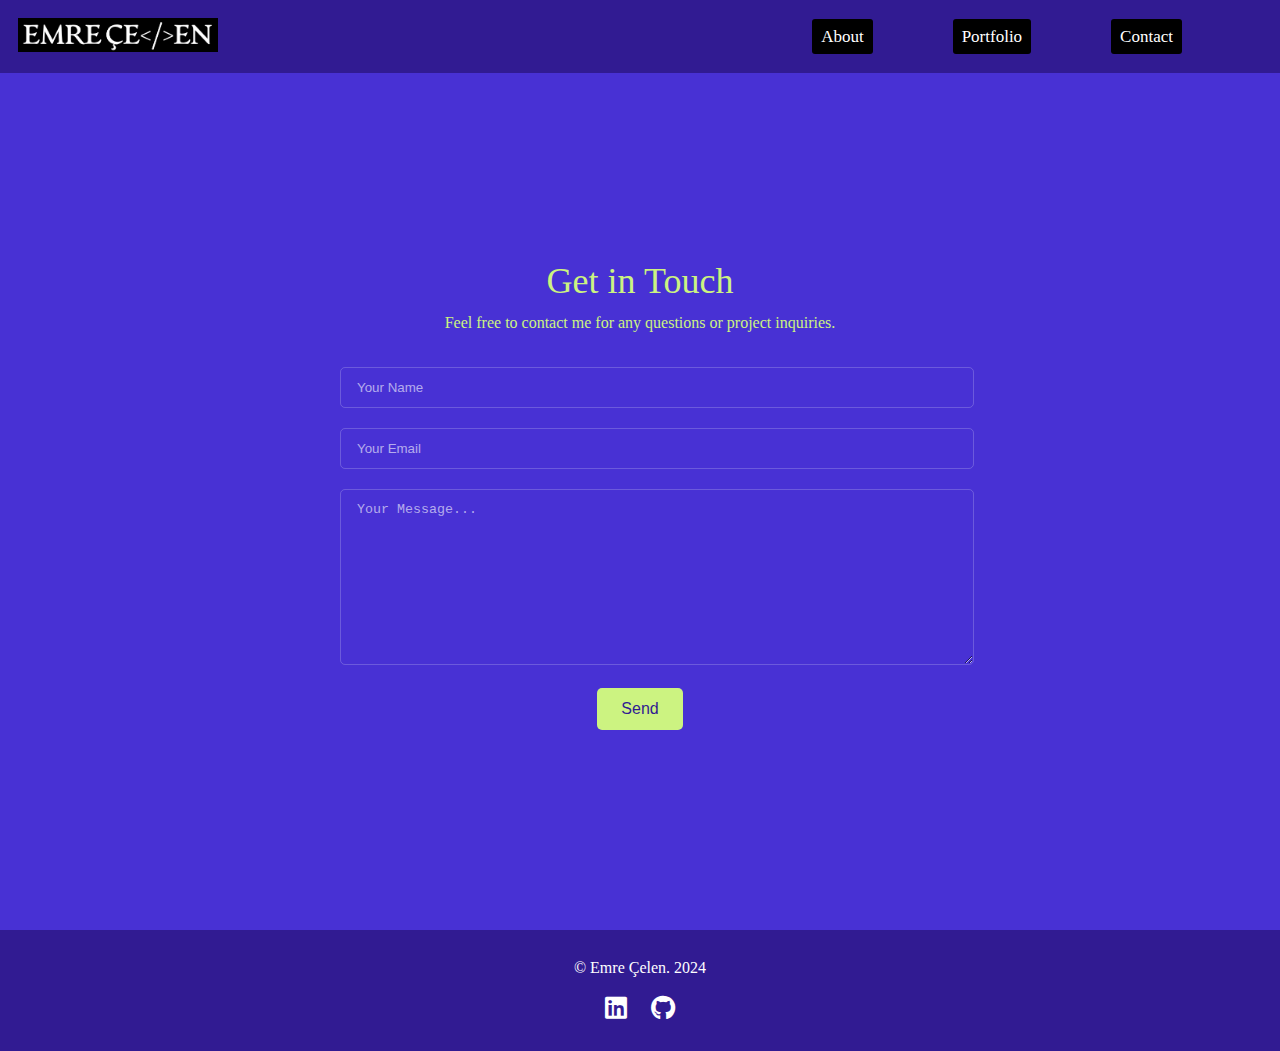
==== contact.html @ bb346156 "footer and contact-page" ====
<!DOCTYPE html>
<html lang="en">
  <head>
    <meta charset="UTF-8" />
    <meta name="viewport" content="width=device-width, initial-scale=1.0" />
    <title>Contact - Emre Çelen</title>
    <link rel="stylesheet" href="style.css" />
    <link
      rel="stylesheet"
      href="https://cdnjs.cloudflare.com/ajax/libs/font-awesome/6.5.2/css/all.min.css"
    />
    <link rel="stylesheet" href="contact.css" />
  </head>
  <body>
    <header>
      <div class="header-wrapper">
        <div class="logo">
          <img src="/img/logos.png" alt="" />
        </div>
        <div class="hero">
          <ul>
            <li>
              <a href="index.html">About</a>
            </li>
            <li>
              <a href="">Portfolio</a>
            </li>
            <li>
              <a href="contact.html">Contact</a>
            </li>
          </ul>
        </div>

        <div class="bars">
          <i class="fa-solid fa-bars"></i>
        </div>
      </div>
    </header>

    <main>
      <section class="contact-page">
        <div class="contact-page-wrapper container">
          <h2>Get in Touch</h2>
          <p>Feel free to contact me for any questions or project inquiries.</p>
          <form action="#" method="post">
            <div class="form-group">
              <input
                type="text"
                id="name"
                name="name"
                placeholder="Your Name"
                required
              />
            </div>
            <div class="form-group">
              <input
                type="email"
                id="email"
                name="email"
                placeholder="Your Email"
                required
              />
            </div>
            <div class="form-group">
              <textarea
                id="message"
                name="message"
                placeholder="Your Message..."
                required
              ></textarea>
            </div>
            <button type="submit">Send</button>
          </form>
        </div>
      </section>
    </main>

    <footer>
      <div class="footer-wrapper container">
        <div class="copyright">
          <p>© Emre Çelen. 2024</p>
        </div>
        <div class="social">
          <a href="#"><i class="fab fa-linkedin"></i></a>
          <a href="#"><i class="fab fa-github"></i></a>
        </div>
      </div>
    </footer>

    <script src="script.js"></script>
  </body>
</html>
---- style.css ----
html,
body,
div,
span,
applet,
object,
iframe,
h1,
h2,
h3,
h4,
h5,
h6,
p,
blockquote,
pre,
a,
abbr,
acronym,
address,
big,
cite,
code,
del,
dfn,
em,
img,
ins,
kbd,
q,
s,
samp,
small,
strike,
strong,
sub,
sup,
tt,
var,
b,
u,
i,
center,
dl,
dt,
dd,
ol,
ul,
li,
fieldset,
form,
label,
legend,
table,
caption,
tbody,
tfoot,
thead,
tr,
th,
td,
article,
aside,
canvas,
details,
embed,
figure,
figcaption,
footer,
header,
hgroup,
menu,
nav,
output,
ruby,
section,
summary,
time,
mark,
audio,
video {
  margin: 0;
  padding: 0;
  border: 0;
  font-size: 100%;
  font: inherit;
  vertical-align: baseline;
}

article,
aside,
details,
figcaption,
figure,
footer,
header,
hgroup,
menu,
nav,
section {
  display: block;
}
body {
  line-height: 1;
}
ol,
ul {
  list-style: none;
}
blockquote,
q {
  quotes: none;
}
blockquote:before,
blockquote:after,
q:before,
q:after {
  content: "";
  content: none;
}
table {
  border-collapse: collapse;
  border-spacing: 0;
}

html {
  font-size: 10px;
}

body {
  font-size: 1.6rem;
  background-color: #4831d4;
  color: white;
}

ul {
  list-style-type: none;
}

a {
  text-decoration: none;
  color: white;
}
h1 {
  font-size: 8rem;
}

h2 {
  font-size: 6rem;
}

h3 {
  font-size: 4rem;
}

h4 {
  font-size: 2.8rem;
}

h5 {
  font-size: 2rem;
}

h6 {
  font-size: 1.7rem;
}

.container {
  margin-left: 20rem;
  margin-right: 20rem;
}

/* header */

header {
  background-color: #311b92;
}
.header-wrapper {
  display: flex;
  justify-content: space-between;
  align-items: center;
  padding: 1.8rem;
}

.logo img {
  width: 20rem;
}
.hero {
  display: flex;
  justify-content: space-between;
  align-items: center;
}

.hero ul {
  display: flex;
}

.hero li {
  display: flex;
  justify-content: space-between;
  margin-right: 8rem;
  background-color: black;
  padding: 0.9rem;
  border-radius: 0.3rem;
  font-size: 1.7rem;
}

.hero a:hover {
  color: #ccf381;
}

.bars {
  color: black;
  display: none;
}

/* main */

main {
  margin-top: 9rem;
  color: #ccf381;
}

.about {
  display: flex;
  flex-direction: column;
  margin-bottom: 1rem;
}

.about p {
  margin-top: 3rem;
  margin-bottom: 3rem;
  color: white;
  line-height: 2rem;
}

.about h4 {
  margin-bottom: 1rem;
}
.about-wrapper {
  display: flex;
  justify-content: space-between;
  align-items: center;
}

.pics {
  display: flex;
  justify-content: flex-end;
  flex: 1 0 50%;
}
main img {
  width: 30rem;
  border-radius: 10%;
}

.about-button {
  display: flex;
  justify-content: space-evenly;
}
.about-button .cv,
.about-button .contact {
  margin-top: 2rem;
  border: 0px solid #ccf381;
  background-color: #ccf381;
  font-size: 2rem;
  padding: 1rem;
  border-radius: 1rem;
  cursor: pointer;
  margin-right: 1rem;
}

.cv:hover,
.contact:hover {
  background-color: black;
  border-color: black;
  color: #ccf381;
}

/* stack */

.stack {
  margin-top: 2rem;
  font-size: 4rem;
  text-align: center;
}

.stack h4 {
  color: #ccf381;
}

.stack-wrapper {
  margin-top: 2rem;
}

.stack-wrapper img {
  transition: transform 0.3s ease;
  margin-left: 1rem;
  margin-right: 1rem;
}
.stack-wrapper img:hover {
  transform: rotate(360deg);
}

/* about-me */

.about-me {
  margin-top: 10rem;
  margin-bottom: 10rem;
  color: #ccf381;
}

.about-me-wrapper {
  display: flex;
  justify-content: space-between;
}

.photo img {
  width: 50rem;
}

.me {
  display: flex;
  flex: 1 0 40%;
  margin-right: 1rem;
}
.me h4 {
  margin-bottom: 3rem;
  border-bottom: 1px solid #ccf381;
  width: 24%;
}

.education {
  margin-top: 1rem;
  margin-left: 3rem;
}
.education h4 {
  border-bottom: 1px solid #ccf381;
  width: 15%;
}
.education-location {
  display: flex;
  align-items: center;
  margin-bottom: 2rem;
}
.education-location i {
  font-size: 2rem;
  margin-right: 1rem;
}
.education-wrapper {
  display: flex;
  flex-direction: column;
  gap: 5px;
}

.dekor-balon {
  position: absolute;
  top: 100rem;
  right: 0;
}

.school {
  align-items: center;
  margin-bottom: 3rem;
}

.school h5 {
  margin-right: 1rem;
}

.location i {
  margin-right: 0.7rem;
}

/* footer */

footer {
  background-color: #311b92;
  padding: 3rem 0;
  margin-top: 10rem;
}

.footer-wrapper {
  display: flex;
  flex-direction: column;
  justify-content: center;
  align-items: center;
}

.copyright {
  color: white;
  margin-bottom: 2rem;
}
.social a {
  color: white;
  font-size: 2.5rem;
  margin: 0 1rem;
}

.social a:hover {
  color: #ccf381;
}

/* responsive */

@media (max-width: 1399.98px) {
}

@media (max-width: 1199.98px) {
  .container {
    margin-left: 15rem;
    margin-right: 15rem;
  }
  main img {
    width: 25rem;
  }
}

@media (max-width: 991.98px) {
  .container {
    margin-left: 10rem;
    margin-right: 10rem;
  }
}

@media (max-width: 767.98px) {
  .container {
    margin-left: 7rem;
    margin-right: 7rem;
  }
  main {
    margin-top: 10rem;
  }
  .pics {
    margin-top: 10rem;
    margin-bottom: 2rem;
    width: 35rem;
    justify-content: center;
  }
  .about-wrapper {
    display: flex;
    flex-direction: column;
    text-align: center;
  }

  .about-wrapper .decor {
    display: none;
  }

  .decor-star {
    display: none;
    color: #ccf381;
  }

  .hero {
    display: none;
  }

  .bars {
    display: block;
  }

  .about-me-wrapper {
    display: flex;
    flex-direction: column;
  }
  .education {
    margin-left: 0rem;
  }
}
@media (max-width: 575.98px) {
  .container {
    margin-left: 3rem;
    margin-right: 3rem;
  }
}
---- contact.css ----
.contact-page {
  padding: 10rem 0;
  background-color: #4831d4;
  color: #ccf381;
  display: flex;
  justify-content: center;
  align-items: center;
}

.contact-page-wrapper {
  text-align: center;
  width: 600px; /* Set a fixed width for the form */
}

.contact-page-wrapper h2 {
  font-size: 3.6rem;
  margin-bottom: 1rem;
}

.contact-page-wrapper p {
  line-height: 1.8;
  margin-bottom: 3rem;
}

.form-group {
  margin-bottom: 2rem;
  width: 100%;
}

.form-group input,
.form-group textarea {
  width: 100%;
  padding: 1.2rem 1.6rem;
  border: 1px solid rgba(255, 255, 255, 0.2);
  background-color: transparent;
  color: white;
  border-radius: 5px;
  transition: border-color 0.3s ease;
}

.form-group textarea {
  height: 150px;
  resize: vertical;
}

.form-group input:focus,
.form-group textarea:focus {
  outline: none;
  border-color: #ccf381;
}

.form-group input::placeholder,
.form-group textarea::placeholder {
  color: rgba(255, 255, 255, 0.6);
}

.contact-page button[type="submit"] {
  background-color: #ccf381;
  color: #311b92;
  border: none;
  padding: 1.2rem 2.4rem;
  border-radius: 5px;
  font-size: 1.6rem;
  cursor: pointer;
  transition: background-color 0.3s ease;
}

.contact-page button[type="submit"]:hover {
  background-color: #c0ed61;
}
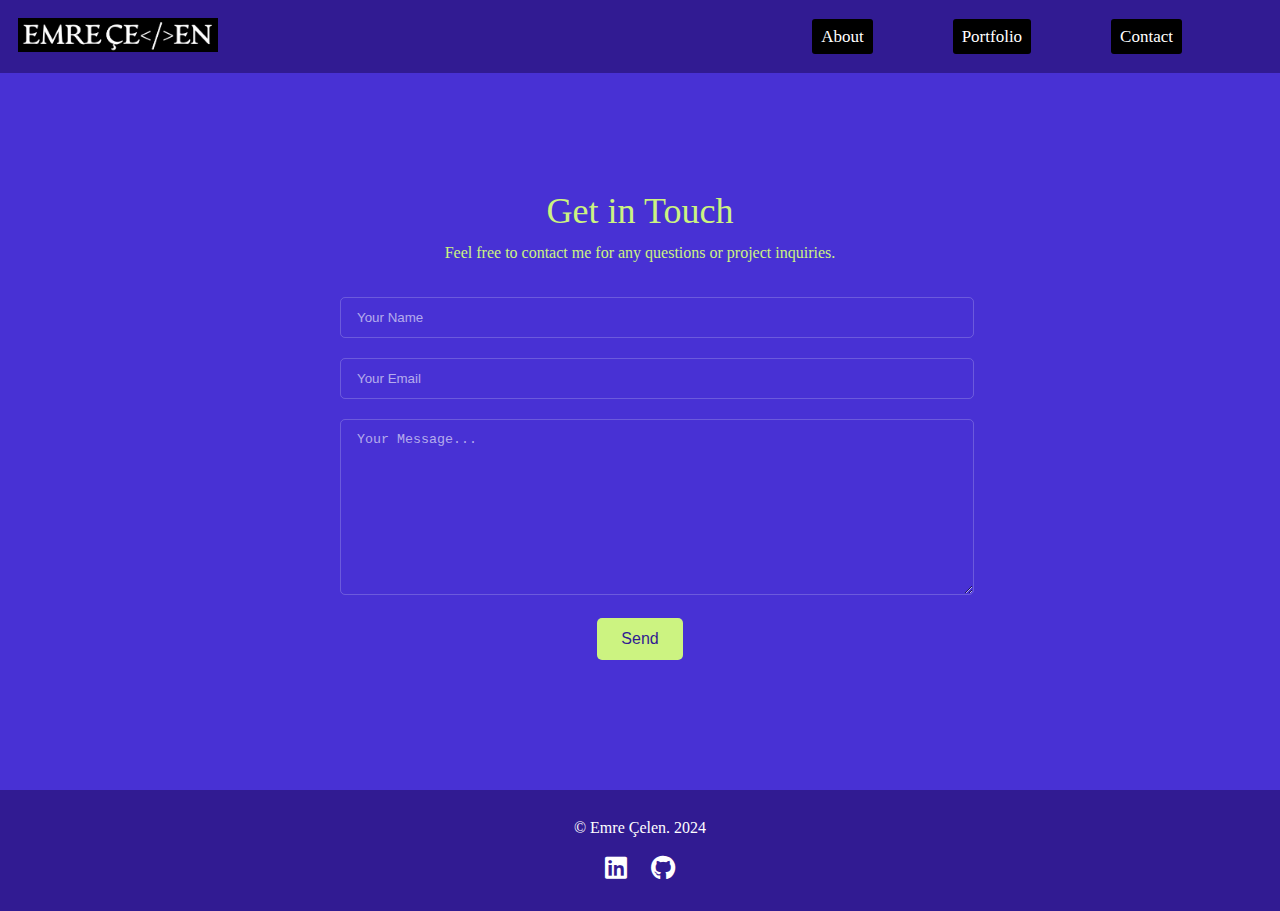
==== commit 16dd7a13: "last" ====
--- a/contact.html
+++ b/contact.html
@@ -10,12 +10,13 @@
       href="https://cdnjs.cloudflare.com/ajax/libs/font-awesome/6.5.2/css/all.min.css"
     />
     <link rel="stylesheet" href="contact.css" />
+    <link rel="stylesheet" href="style.css" />
   </head>
   <body>
     <header>
       <div class="header-wrapper">
         <div class="logo">
-          <img src="/img/logos.png" alt="" />
+          <a href="index.html"><img src="img/logos.png" alt="" /></a>
         </div>
         <div class="hero">
           <ul>
@@ -23,7 +24,7 @@
               <a href="index.html">About</a>
             </li>
             <li>
-              <a href="">Portfolio</a>
+              <a href="portfolio.html">Portfolio</a>
             </li>
             <li>
               <a href="contact.html">Contact</a>
@@ -42,7 +43,11 @@
         <div class="contact-page-wrapper container">
           <h2>Get in Touch</h2>
           <p>Feel free to contact me for any questions or project inquiries.</p>
-          <form action="#" method="post">
+          <form
+            action="mailto:celenemre7@gmail.com"
+            method="post"
+            enctype="text/plain"
+          >
             <div class="form-group">
               <input
                 type="text"
@@ -81,8 +86,12 @@
           <p>© Emre Çelen. 2024</p>
         </div>
         <div class="social">
-          <a href="#"><i class="fab fa-linkedin"></i></a>
-          <a href="#"><i class="fab fa-github"></i></a>
+          <a href="https://www.linkedin.com/in/emrecelen7/" target="_blank"
+            ><i class="fab fa-linkedin"></i
+          ></a>
+          <a href="https://github.com/celenemre7" target="_blank"
+            ><i class="fab fa-github"></i
+          ></a>
         </div>
       </div>
     </footer>
--- a/style.css
+++ b/style.css
@@ -219,12 +219,14 @@
 main {
   margin-top: 9rem;
   color: #ccf381;
+  overflow-x: hidden;
 }
 
 .about {
   display: flex;
   flex-direction: column;
   margin-bottom: 1rem;
+  animation: slideInFromLeft 0.5s ease-in-out;
 }
 
 .about p {
@@ -247,6 +249,7 @@
   display: flex;
   justify-content: flex-end;
   flex: 1 0 50%;
+  animation: slideInFromRight 0.5s ease-in-out;
 }
 main img {
   width: 30rem;
@@ -257,11 +260,11 @@
   display: flex;
   justify-content: space-evenly;
 }
-.about-button .cv,
-.about-button .contact {
+.about-button a {
   margin-top: 2rem;
   border: 0px solid #ccf381;
   background-color: #ccf381;
+  color: black;
   font-size: 2rem;
   padding: 1rem;
   border-radius: 1rem;
@@ -269,10 +272,8 @@
   margin-right: 1rem;
 }
 
-.cv:hover,
-.contact:hover {
+.about-button a:hover {
   background-color: black;
-  border-color: black;
   color: #ccf381;
 }
 
@@ -282,6 +283,7 @@
   margin-top: 2rem;
   font-size: 4rem;
   text-align: center;
+  animation: slideInFromBottom 0.5s ease-in-out;
 }
 
 .stack h4 {
@@ -473,3 +475,35 @@
     margin-right: 3rem;
   }
 }
+
+@keyframes slideInFromLeft {
+  0% {
+    opacity: 0;
+    transform: translateX(-50px); /* Başlangıçta ekran dışında sola */
+  }
+  100% {
+    opacity: 1;
+    transform: translateX(0); /* Görünür hale gel ve yerine kay */
+  }
+}
+
+@keyframes slideInFromRight {
+  0% {
+    opacity: 0;
+    transform: translateX(50px); /* Başlangıçta ekran dışında sağa */
+  }
+  100% {
+    opacity: 1;
+    transform: translateX(0); /* Görünür hale gel ve yerine kay */
+  }
+}
+@keyframes slideInFromBottom {
+  0% {
+    opacity: 0;
+    transform: translateY(50px); /* Başlangıçta ekran dışında aşağıda */
+  }
+  100% {
+    opacity: 1;
+    transform: translateY(0); /* Görünür hale gel ve yerine kay */
+  }
+}
--- a/contact.css
+++ b/contact.css
@@ -1,5 +1,5 @@
 .contact-page {
-  padding: 10rem 0;
+  padding: 3rem 0;
   background-color: #4831d4;
   color: #ccf381;
   display: flex;
@@ -9,7 +9,8 @@
 
 .contact-page-wrapper {
   text-align: center;
-  width: 600px; /* Set a fixed width for the form */
+  width: 600px;
+  animation: slideInFromBottom 0.2s ease-in-out;
 }
 
 .contact-page-wrapper h2 {
--- a/style.css
+++ b/style.css
@@ -219,12 +219,14 @@
 main {
   margin-top: 9rem;
   color: #ccf381;
+  overflow-x: hidden;
 }
 
 .about {
   display: flex;
   flex-direction: column;
   margin-bottom: 1rem;
+  animation: slideInFromLeft 0.5s ease-in-out;
 }
 
 .about p {
@@ -247,6 +249,7 @@
   display: flex;
   justify-content: flex-end;
   flex: 1 0 50%;
+  animation: slideInFromRight 0.5s ease-in-out;
 }
 main img {
   width: 30rem;
@@ -257,11 +260,11 @@
   display: flex;
   justify-content: space-evenly;
 }
-.about-button .cv,
-.about-button .contact {
+.about-button a {
   margin-top: 2rem;
   border: 0px solid #ccf381;
   background-color: #ccf381;
+  color: black;
   font-size: 2rem;
   padding: 1rem;
   border-radius: 1rem;
@@ -269,10 +272,8 @@
   margin-right: 1rem;
 }
 
-.cv:hover,
-.contact:hover {
+.about-button a:hover {
   background-color: black;
-  border-color: black;
   color: #ccf381;
 }
 
@@ -282,6 +283,7 @@
   margin-top: 2rem;
   font-size: 4rem;
   text-align: center;
+  animation: slideInFromBottom 0.5s ease-in-out;
 }
 
 .stack h4 {
@@ -473,3 +475,35 @@
     margin-right: 3rem;
   }
 }
+
+@keyframes slideInFromLeft {
+  0% {
+    opacity: 0;
+    transform: translateX(-50px); /* Başlangıçta ekran dışında sola */
+  }
+  100% {
+    opacity: 1;
+    transform: translateX(0); /* Görünür hale gel ve yerine kay */
+  }
+}
+
+@keyframes slideInFromRight {
+  0% {
+    opacity: 0;
+    transform: translateX(50px); /* Başlangıçta ekran dışında sağa */
+  }
+  100% {
+    opacity: 1;
+    transform: translateX(0); /* Görünür hale gel ve yerine kay */
+  }
+}
+@keyframes slideInFromBottom {
+  0% {
+    opacity: 0;
+    transform: translateY(50px); /* Başlangıçta ekran dışında aşağıda */
+  }
+  100% {
+    opacity: 1;
+    transform: translateY(0); /* Görünür hale gel ve yerine kay */
+  }
+}
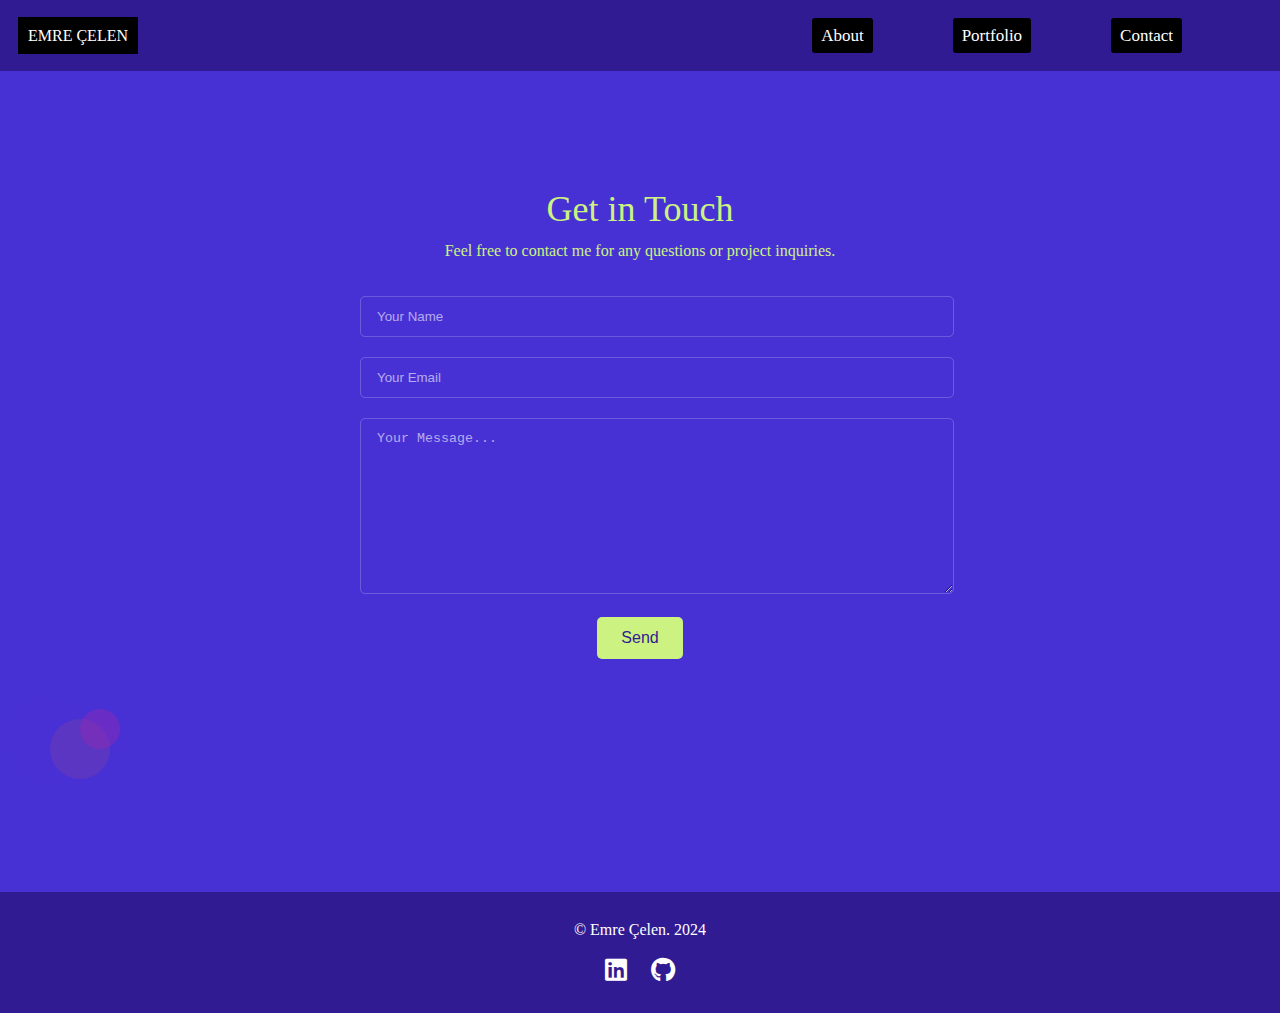
==== commit 7a70ec14: "last 2" ====
--- a/contact.html
+++ b/contact.html
@@ -16,7 +16,7 @@
     <header>
       <div class="header-wrapper">
         <div class="logo">
-          <a href="index.html"><img src="img/logos.png" alt="" /></a>
+          <a href="index.html">EMRE ÇELEN</a>
         </div>
         <div class="hero">
           <ul>
@@ -80,6 +80,16 @@
       </section>
     </main>
 
+    <section class="decors">
+      <div class="dekor">
+        <svg width="150" height="100">
+          <circle cx="50" cy="50" r="40" fill="#4831d4" opacity="0.8" />
+          <circle cx="80" cy="60" r="30" fill="#673ab7" opacity="0.6" />
+          <circle cx="100" cy="40" r="20" fill="#9c27b0" opacity="0.4" />
+        </svg>
+      </div>
+      
+    </section>
     <footer>
       <div class="footer-wrapper container">
         <div class="copyright">
--- a/style.css
+++ b/style.css
@@ -182,8 +182,11 @@
   padding: 1.8rem;
 }
 
-.logo img {
+.logo a {
   width: 20rem;
+  background-color: black;
+  padding: 1rem;
+  
 }
 .hero {
   display: flex;
--- a/contact.css
+++ b/contact.css
@@ -9,7 +9,7 @@
 
 .contact-page-wrapper {
   text-align: center;
-  width: 600px;
+  width: 560px;
   animation: slideInFromBottom 0.2s ease-in-out;
 }
 
@@ -69,3 +69,14 @@
 .contact-page button[type="submit"]:hover {
   background-color: #c0ed61;
 }
+
+.footer {
+  margin-top: 0rem;
+}
+
+@media (max-width: 575.98px) {
+  .contact-page-wrapper {
+    width: 100%;
+    max-width: 230px;
+  }
+}
--- a/style.css
+++ b/style.css
@@ -182,8 +182,11 @@
   padding: 1.8rem;
 }
 
-.logo img {
+.logo a {
   width: 20rem;
+  background-color: black;
+  padding: 1rem;
+  
 }
 .hero {
   display: flex;
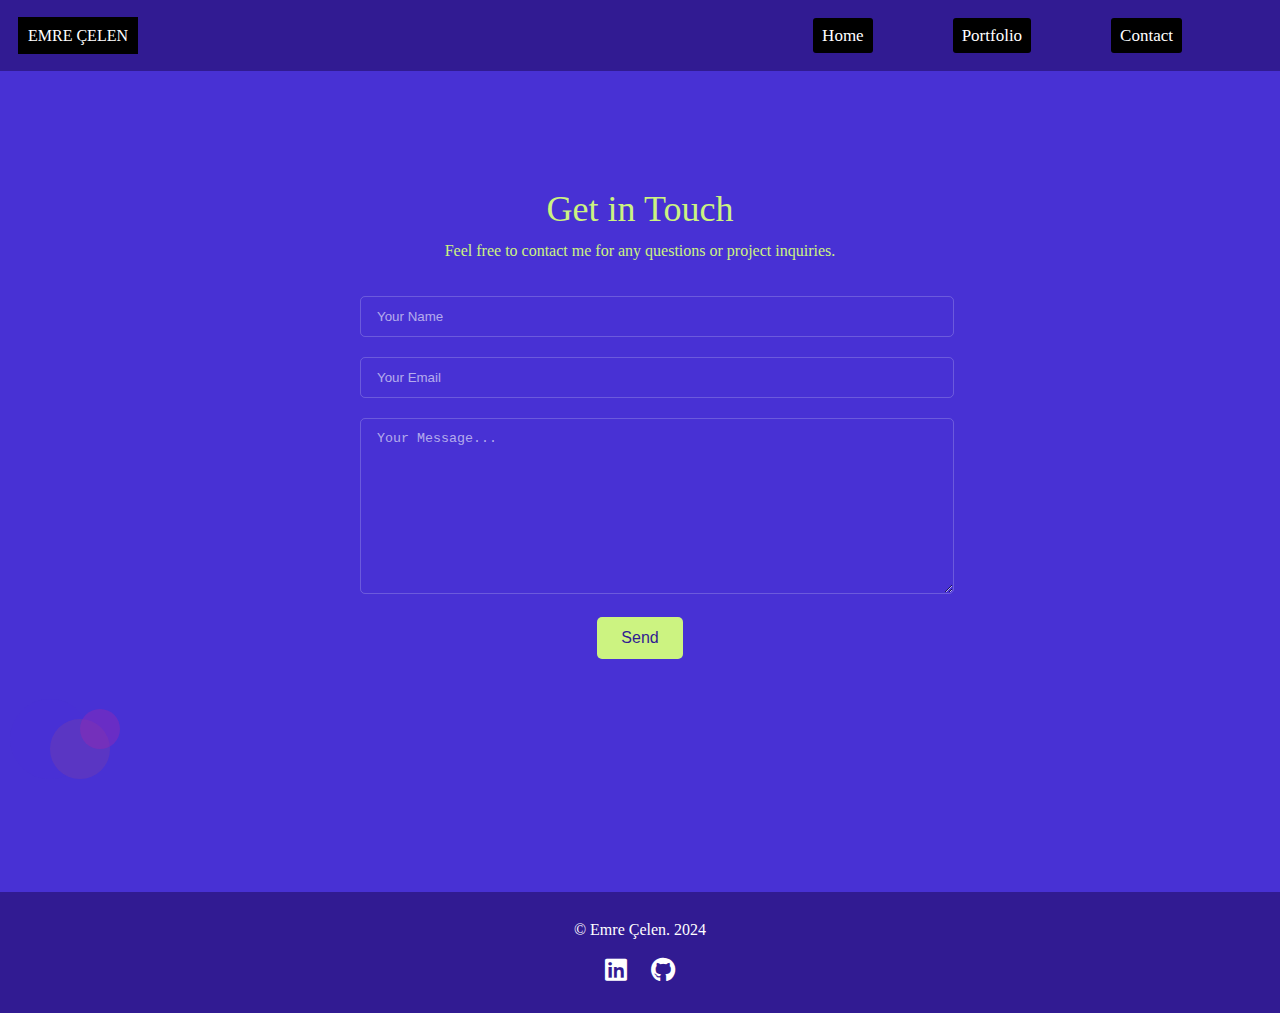
==== commit 462cf3be: "links update" ====
--- a/contact.html
+++ b/contact.html
@@ -9,8 +9,9 @@
       rel="stylesheet"
       href="https://cdnjs.cloudflare.com/ajax/libs/font-awesome/6.5.2/css/all.min.css"
     />
+    <link rel="stylesheet" href="style.css" />
+
     <link rel="stylesheet" href="contact.css" />
-    <link rel="stylesheet" href="style.css" />
   </head>
   <body>
     <header>
@@ -21,7 +22,7 @@
         <div class="hero">
           <ul>
             <li>
-              <a href="index.html">About</a>
+              <a href="index.html">Home</a>
             </li>
             <li>
               <a href="portfolio.html">Portfolio</a>
@@ -88,7 +89,6 @@
           <circle cx="100" cy="40" r="20" fill="#9c27b0" opacity="0.4" />
         </svg>
       </div>
-      
     </section>
     <footer>
       <div class="footer-wrapper container">
@@ -106,6 +106,15 @@
       </div>
     </footer>
 
-    <script src="script.js"></script>
+    <script>
+      document.addEventListener("DOMContentLoaded", function () {
+        const bars = document.querySelector(".bars");
+        const hero = document.querySelector(".hero");
+
+        bars.addEventListener("click", function () {
+          hero.classList.toggle("active");
+        });
+      });
+    </script>
   </body>
 </html>
--- a/style.css
+++ b/style.css
@@ -186,7 +186,6 @@
   width: 20rem;
   background-color: black;
   padding: 1rem;
-  
 }
 .hero {
   display: flex;
@@ -215,6 +214,7 @@
 .bars {
   color: black;
   display: none;
+  cursor: pointer;
 }
 
 /* main */
@@ -230,6 +230,7 @@
   flex-direction: column;
   margin-bottom: 1rem;
   animation: slideInFromLeft 0.5s ease-in-out;
+  margin-top: 1rem;
 }
 
 .about p {
@@ -456,8 +457,48 @@
     color: #ccf381;
   }
 
+  body {
+    position: relative;
+  }
   .hero {
     display: none;
+    width: 100%;
+  }
+
+  .hero.active {
+    display: block;
+    position: absolute;
+    top: 2.4%;
+    left: 0;
+    right: 0;
+    background-color: #311b92;
+    z-index: 2;
+  }
+
+  .hero ul {
+    flex-direction: column;
+    padding: 0;
+    margin: 0;
+    list-style-type: none;
+  }
+
+  .hero li {
+    margin: 0;
+    padding: 0;
+    width: 100%;
+    background-color: #311b92;
+  }
+
+  .hero li a {
+    display: block;
+    padding: 1rem;
+    text-align: center;
+    text-decoration: none;
+    color: inherit;
+  }
+
+  .hero.active ul li {
+    justify-content: center;
   }
 
   .bars {
@@ -477,6 +518,10 @@
     margin-left: 3rem;
     margin-right: 3rem;
   }
+
+  .hero.active {
+    top: 2%;
+  }
 }
 
 @keyframes slideInFromLeft {
--- a/style.css
+++ b/style.css
@@ -186,7 +186,6 @@
   width: 20rem;
   background-color: black;
   padding: 1rem;
-  
 }
 .hero {
   display: flex;
@@ -215,6 +214,7 @@
 .bars {
   color: black;
   display: none;
+  cursor: pointer;
 }
 
 /* main */
@@ -230,6 +230,7 @@
   flex-direction: column;
   margin-bottom: 1rem;
   animation: slideInFromLeft 0.5s ease-in-out;
+  margin-top: 1rem;
 }
 
 .about p {
@@ -456,8 +457,48 @@
     color: #ccf381;
   }
 
+  body {
+    position: relative;
+  }
   .hero {
     display: none;
+    width: 100%;
+  }
+
+  .hero.active {
+    display: block;
+    position: absolute;
+    top: 2.4%;
+    left: 0;
+    right: 0;
+    background-color: #311b92;
+    z-index: 2;
+  }
+
+  .hero ul {
+    flex-direction: column;
+    padding: 0;
+    margin: 0;
+    list-style-type: none;
+  }
+
+  .hero li {
+    margin: 0;
+    padding: 0;
+    width: 100%;
+    background-color: #311b92;
+  }
+
+  .hero li a {
+    display: block;
+    padding: 1rem;
+    text-align: center;
+    text-decoration: none;
+    color: inherit;
+  }
+
+  .hero.active ul li {
+    justify-content: center;
   }
 
   .bars {
@@ -477,6 +518,10 @@
     margin-left: 3rem;
     margin-right: 3rem;
   }
+
+  .hero.active {
+    top: 2%;
+  }
 }
 
 @keyframes slideInFromLeft {
--- a/contact.css
+++ b/contact.css
@@ -74,9 +74,15 @@
   margin-top: 0rem;
 }
 
-@media (max-width: 575.98px) {
+@media (max-width: 767.98px) {
   .contact-page-wrapper {
     width: 100%;
     max-width: 230px;
   }
+  .hero {
+    margin-top: 2.7rem;
+  }
 }
+
+@media (max-width: 575.98px) {
+}
